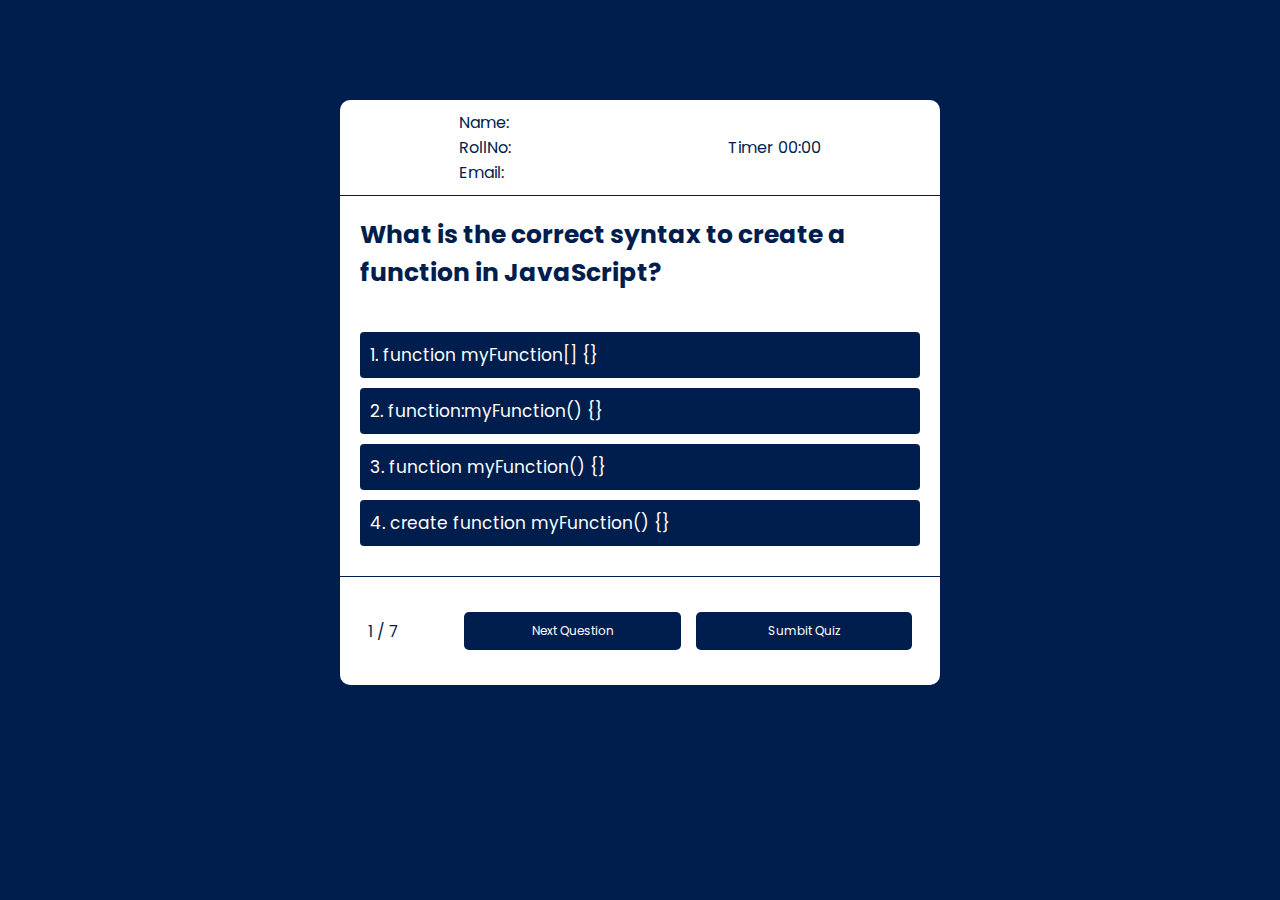
==== quiz.html @ 96740519 "Quiz-App" ====
<!DOCTYPE html>
<html lang="en">

<head>
    <meta charset="UTF-8">
    <meta name="viewport" content="width=device-width, initial-scale=1.0">
    <title>Document</title>
    <link rel="preconnect" href="https://fonts.googleapis.com">
    <link rel="preconnect" href="https://fonts.gstatic.com" crossorigin>
    <link href="https://fonts.googleapis.com/css2?family=Poppins&display=swap" rel="stylesheet">
    <link rel="stylesheet" href="style.css">
</head>

<body onload="startQuiz()">


    <!-- header -->
    <div class="headers">
        <div>
            <div>
                <span>Name:</span>
                <span id="firstname"></span>
            </div>
            <div>
                <span>RollNo:</span>
                <span id="secrollNo"></span>
            </div>
            <div>
                <span>Email:</span>
                <span id="thiemail"></span>
            </div>
        </div>
        <div>
            <span>Timer</span>
            <span id="timer">00:00</span>
        </div>
    </div>
    <!-- header -->


    <!-- body -->
    <div class="body">
        <div>
            <h3 id="Question"></h3>
        </div>

        <div>
            <ol id="options">
                <li></li>
                <li></li>
                <li></li>
                <li></li>
            </ol>
        </div>

    </div>
    <!-- body -->


    <!--footer-->

    <div class="footer">
        <div>
            <span> <span id="static">1</span> / <span id="dynamic">7</span> </span>
        </div>

        <div style="display: flex; justify-content: center; margin-left: 50px; width: 80%;">
            <button id="lastClick" onclick="nextQuest()" style="width: 100%;
            display: flex;
            justify-content: center;
            margin: 15px auto;
            padding: 10px;
            border-radius: 5px;
            border: none;
            background-color: #001e4d;
            font-size: 12px;
            color: #fff;">Next Question</button>

            <button onclick="sumbitQuiz()" style="width: 100%; margin: 15px auto; margin-left: 15px; padding: 10px;
            border-radius: 5px;
            border: none;
            background-color: #001e4d;
            font-size: 12px;
            color: #fff;"><a style="color: white; text-decoration: none;" href="sumbit.html">Sumbit Quiz</a></button>
        </div>

    </div>
    </div>

    <!--footer-->


</body>


<script src="quiz.js"></script>

</html>
---- style.css ----
* {
    margin: 0;
    padding: 0;
    box-sizing: border-box;
    font-family: poppins, sans-serif;
    color: #001e4d;
    font-weight: 500px;
}

.hide {
    /* display: none; */
    visibility: hidden;
}

.show {
    visibility: visible;

}

body {
    background: #001e4d;
}

.input {
    width: 80%;
    background: #fff;
    padding: 20px;
    border-radius: 20px;
    /* border: 1px solid red; */
    margin: 50px auto;
    max-width: 600px;
}

.input input {
    width: 100%;
    margin: 10px auto;
    padding: 10px;
    border: 0.2px solid black;
    color: black;
    border-radius: 8px;
}

.input button {
    width: 30%;
    display: flex;
    justify-content: center;
    margin: 15px auto;
    padding: 10px;
    border-radius: 5px;
    border: none;
    background-color: #001e4d;
    font-size: 12px;
    color: #fff;
}

.header {
    background: #fff;
    max-width: 600px;
    border-radius: 10px 10px 10px 10px;
    margin: 0 auto;
    display: flex;
    align-items: center;
    justify-content: space-around;
    margin-top: 100px;
    padding: 10px;
border-bottom: 1px solid #001e4d;
}

.headers {
    background: #fff;
    max-width: 600px;
    border-radius: 10px 10px 0px 0px;
    margin: 0 auto;
    display: flex;
    align-items: center;
    justify-content: space-around;
    margin-top: 100px;
    padding: 10px;
border-bottom: 1px solid #001e4d;
}

.header span {
    font-size: 15px;
    color: #001e4d;
    font-weight: bold;
}

.body {
    background: #fff;
    max-width: 600px;
    margin: 0 auto;
    /* border: 1px solid red; */
    padding: 20px;
    list-style-position: inside;
    border-bottom: 1px solid #001e4d;

}

.body h3{
    font-size: 25px;
    padding-bottom: 30px;
}


.body ol li{

font-size: 17px;
background: #001e4d;
color: #fff;
padding: 10px;    
margin: 10px 0;
border-radius: 4px;
cursor: pointer;
}

.footer {
    background: #fff;
    max-width: 600px;
    border-radius: 0px 0px 10px 10px;
    margin: 0 auto;
    /* border: 1px solid red; */
    padding: 20px;
    display: flex;
    justify-content: space-around;
align-items: center;
}
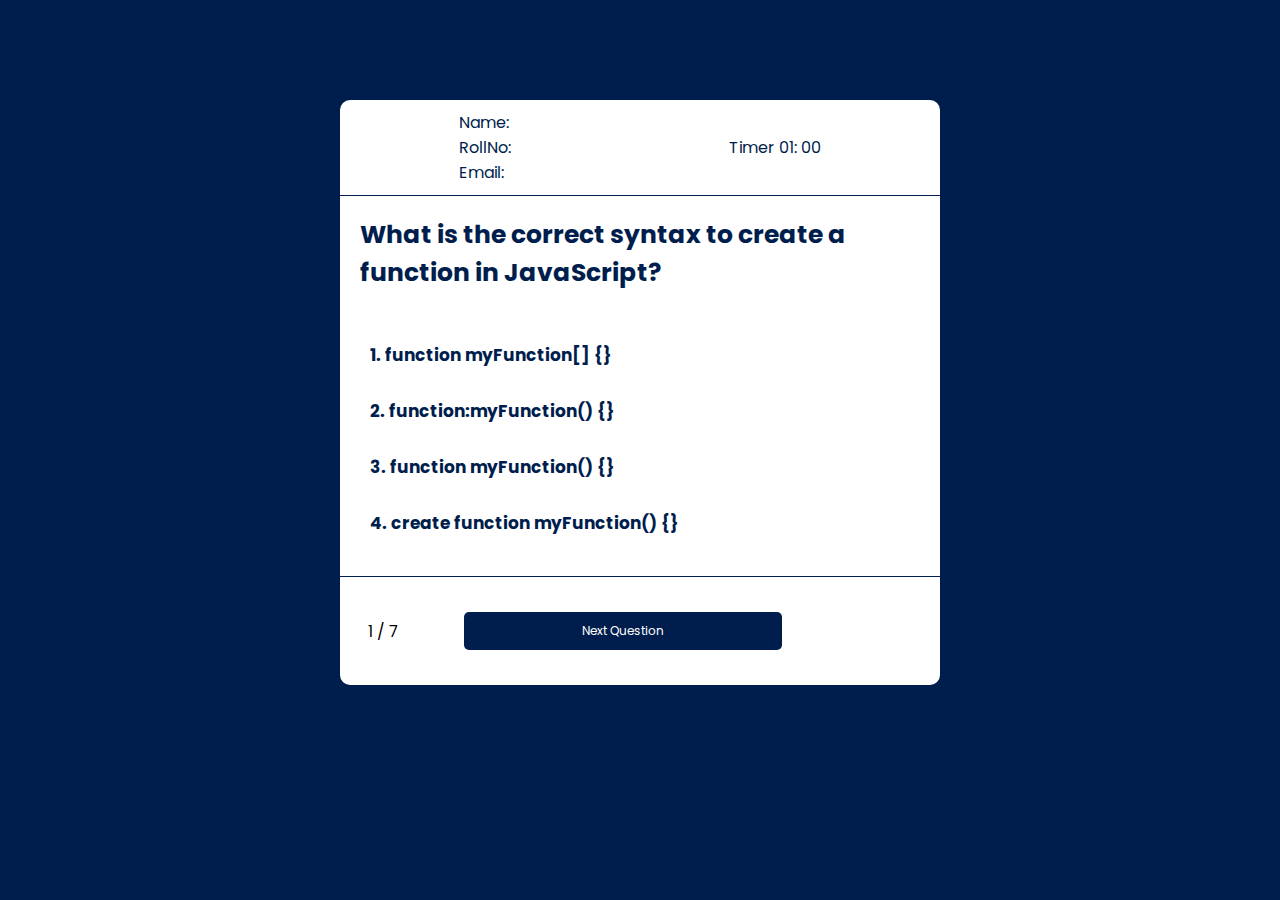
==== commit e8f06aa8: "Complete Quiz-App" ====
--- a/quiz.html
+++ b/quiz.html
@@ -11,7 +11,7 @@
     <link rel="stylesheet" href="style.css">
 </head>
 
-<body onload="startQuiz()">
+<body id="hideQuiz" onload="startQuiz()">
 
 
     <!-- header -->
@@ -32,7 +32,9 @@
         </div>
         <div>
             <span>Timer</span>
-            <span id="timer">00:00</span>
+            <span id="min">01:</span>
+            <span id="sec">00</span>
+
         </div>
     </div>
     <!-- header -->
@@ -76,18 +78,35 @@
             font-size: 12px;
             color: #fff;">Next Question</button>
 
-            <button onclick="sumbitQuiz()" style="width: 100%; margin: 15px auto; margin-left: 15px; padding: 10px;
-            border-radius: 5px;
-            border: none;
-            background-color: #001e4d;
-            font-size: 12px;
-            color: #fff;"><a style="color: white; text-decoration: none;" href="sumbit.html">Sumbit Quiz</a></button>
+            <button onclick="showResult()" id="sumbitBtn" class="hide" style="width: 40%;
+display: flex;
+justify-content: center;
+margin: 15px auto;
+padding: 10px;
+border-radius: 5px;
+border: none;
+background-color: #001e4d;
+font-size: 12px;
+color: #fff;">Sumbit</button>
         </div>
 
     </div>
     </div>
 
-    <!--footer-->
+
+    <div id="result" class="hide">
+        <div class="result">
+            <img src="./img/TR.png" width="300px" height="300px" alt="">
+            <h1>Congrats!</h1>
+            <h4>Quiz completed succesfully </h4>
+            <p>You attemp <span>7 question</span> and from that <span id="rightAnswers">answers</span> is correct</p>
+
+            <p>share with us:</p>
+        </div>
+
+
+    </div>
+
 
 
 </body>
--- a/style.css
+++ b/style.css
@@ -3,7 +3,7 @@
     padding: 0;
     box-sizing: border-box;
     font-family: poppins, sans-serif;
-    color: #001e4d;
+    /* color: #001e4d; */
     font-weight: 500px;
 }
 
@@ -63,7 +63,7 @@
     justify-content: space-around;
     margin-top: 100px;
     padding: 10px;
-border-bottom: 1px solid #001e4d;
+    border-bottom: 1px solid #001e4d;
 }
 
 .headers {
@@ -76,7 +76,9 @@
     justify-content: space-around;
     margin-top: 100px;
     padding: 10px;
-border-bottom: 1px solid #001e4d;
+    border-bottom: 1px solid #001e4d;
+    color: #001e4d;
+
 }
 
 .header span {
@@ -89,28 +91,29 @@
     background: #fff;
     max-width: 600px;
     margin: 0 auto;
-    /* border: 1px solid red; */
     padding: 20px;
     list-style-position: inside;
     border-bottom: 1px solid #001e4d;
 
 }
 
-.body h3{
+.body h3 {
     font-size: 25px;
     padding-bottom: 30px;
+    color: #001e4d;
+
 }
 
 
-.body ol li{
+.body ol li {
 
-font-size: 17px;
-background: #001e4d;
-color: #fff;
-padding: 10px;    
-margin: 10px 0;
-border-radius: 4px;
-cursor: pointer;
+    font-size: 17px;
+    font-weight: bold;
+    color: #001e4d;
+    padding: 10px;
+    margin: 10px 0;
+    border-radius: 4px;
+    cursor: pointer;
 }
 
 .footer {
@@ -122,5 +125,74 @@
     padding: 20px;
     display: flex;
     justify-content: space-around;
-align-items: center;
+    align-items: center;
 }
+
+.right {
+    background-color: green;
+    color: white;
+}
+
+.wrong {
+    background-color: red;
+    color: white;
+}
+
+.sumbit {
+    width: 100%;
+    display: flex;
+    justify-content: center;
+    margin: 15px auto;
+    padding: 10px;
+    border-radius: 5px;
+    border: none;
+    background-color: #001e4d;
+    font-size: 12px;
+    color: #fff
+}
+
+/* .result {
+    background: #fff;
+    border-radius: 10px 10px 10px 10px;
+    margin: 0 auto;
+    margin-top: -500px;
+    padding: 10px;
+border-bottom: 1px solid #001e4d;
+} */
+.result {
+    display: flex;
+    flex-direction: column;
+    align-items: center;
+    text-align: center;
+    max-width: 500px;
+    margin: 0 auto;
+    margin-top: -500px;
+    background: #fff;
+    border-radius: 10px 10px 10px 10px;
+    border-bottom: 1px solid #001e4d;
+    height: 550px;
+}
+
+.result h1 {
+    font-size: 40px;
+    color: #001e4d;
+    padding-bottom: 15px;
+}
+
+.result h4 {
+    font-size: 20px;
+    color: #001e4d;
+    font-weight: bold;
+    padding-bottom: 15px;
+
+}
+
+.result p {
+    color: #001e4d;
+    font-size: 18px;
+}
+
+.result span {
+    color: green;
+    font-weight: bold;
+}